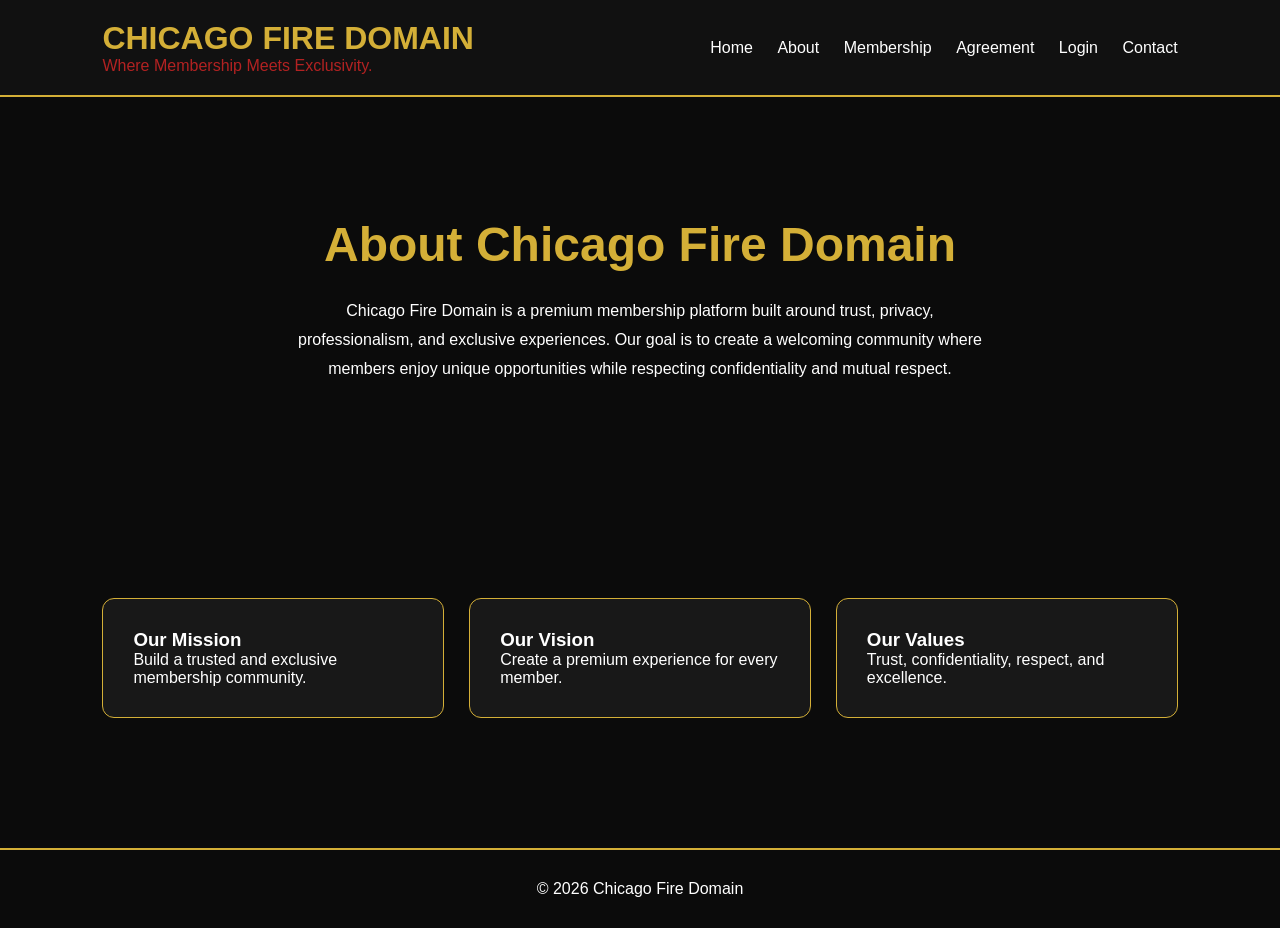
==== about.html @ f3d8c000 "Create about.html" ====
<!DOCTYPE html>
<html lang="en">
<head>
    <meta charset="UTF-8">
    <meta name="viewport" content="width=device-width, initial-scale=1.0">
    <title>About | Chicago Fire Domain</title>
    <link rel="stylesheet" href="css/style.css">
</head>
<body>

<header>
    <div class="logo">
        <h1>CHICAGO FIRE DOMAIN</h1>
        <p>Where Membership Meets Exclusivity.</p>
    </div>

    <nav>
        <a href="index.html">Home</a>
        <a href="about.html">About</a>
        <a href="membership.html">Membership</a>
        <a href="agreement.html">Agreement</a>
        <a href="login.html">Login</a>
        <a href="contact.html">Contact</a>
    </nav>
</header>

<section class="hero">
    <h2>About Chicago Fire Domain</h2>

    <p>
        Chicago Fire Domain is a premium membership platform built around
        trust, privacy, professionalism, and exclusive experiences.
        Our goal is to create a welcoming community where members enjoy
        unique opportunities while respecting confidentiality and mutual respect.
    </p>
</section>

<section class="features">
    <div class="card">
        <h3>Our Mission</h3>
        <p>Build a trusted and exclusive membership community.</p>
    </div>

    <div class="card">
        <h3>Our Vision</h3>
        <p>Create a premium experience for every member.</p>
    </div>

    <div class="card">
        <h3>Our Values</h3>
        <p>Trust, confidentiality, respect, and excellence.</p>
    </div>
</section>

<footer>
    <p>© 2026 Chicago Fire Domain</p>
</footer>

</body>
</html>
---- css/style.css ----
*{
    margin:0;
    padding:0;
    box-sizing:border-box;
}

body{
    font-family:Arial,Helvetica,sans-serif;
    background:#0B0B0B;
    color:#fff;
}

header{
    display:flex;
    justify-content:space-between;
    align-items:center;
    padding:20px 8%;
    background:#111;
    border-bottom:2px solid #D4AF37;
}

.logo h1{
    color:#D4AF37;
}

.logo p{
    color:#B22222;
}

nav a{
    color:white;
    text-decoration:none;
    margin-left:20px;
    transition:.3s;
}

nav a:hover{
    color:#D4AF37;
}

.hero{
    text-align:center;
    padding:120px 20px;
}

.hero h2{
    font-size:48px;
    color:#D4AF37;
}

.hero p{
    max-width:700px;
    margin:25px auto;
    line-height:1.8;
}

.btn{
    display:inline-block;
    background:#B22222;
    color:white;
    padding:15px 35px;
    text-decoration:none;
    border-radius:8px;
    transition:.3s;
}

.btn:hover{
    background:#D4AF37;
    color:black;
}

.features{
    display:grid;
    grid-template-columns:repeat(auto-fit,minmax(250px,1fr));
    gap:25px;
    padding:70px 8%;
}

.card{
    background:#181818;
    padding:30px;
    border:1px solid #D4AF37;
    border-radius:12px;
}

footer{
    text-align:center;
    padding:30px;
    border-top:2px solid #D4AF37;
    margin-top:60px;
}
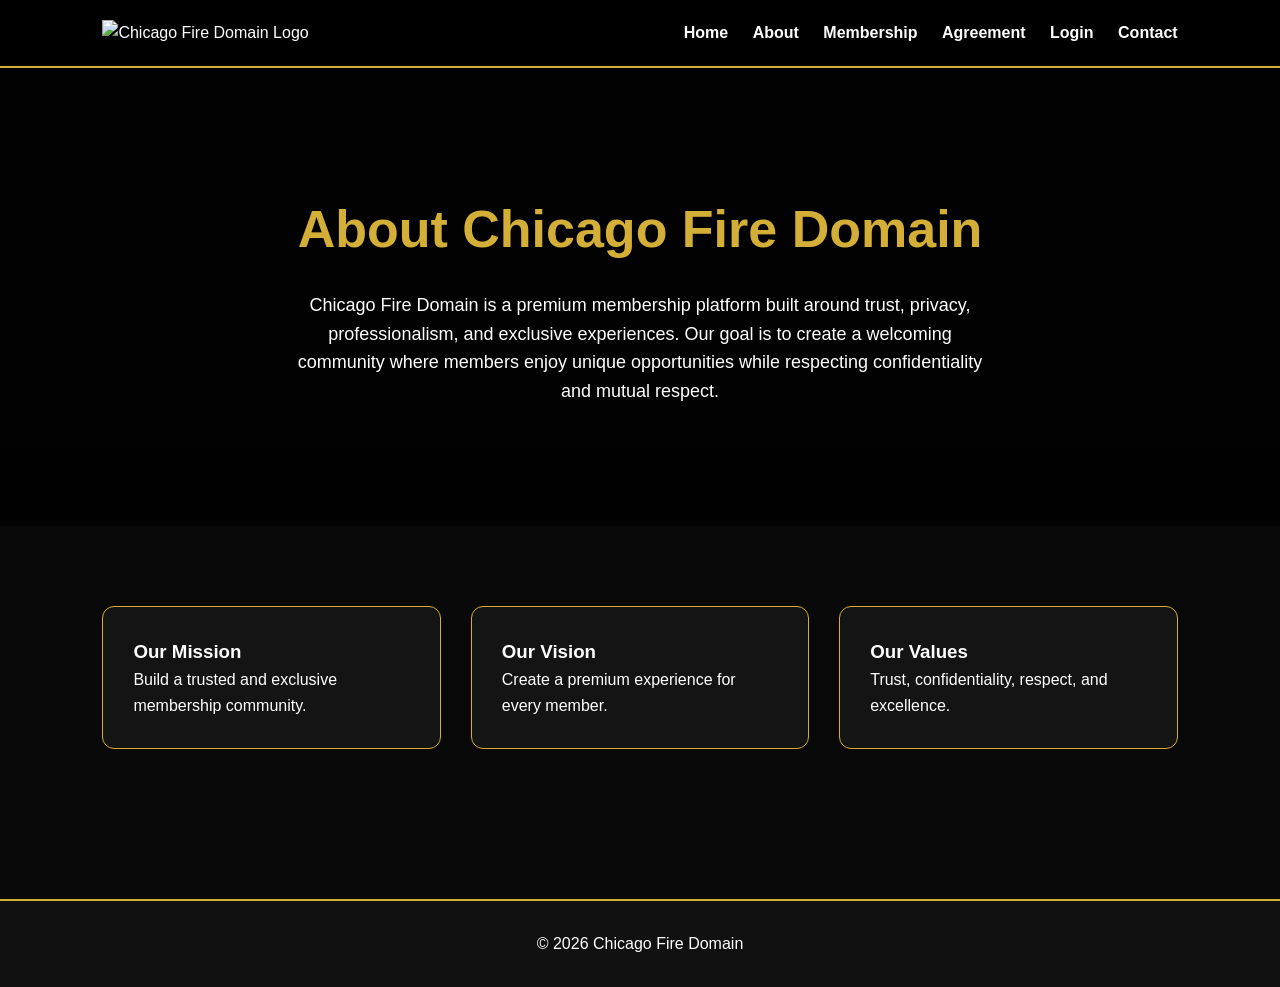
==== commit a3c01bdd: "Update header in about.html to include logo Removed header text and added logo image." ====
--- a/about.html
+++ b/about.html
@@ -10,10 +10,8 @@
 
 <header>
     <div class="logo">
-        <h1>CHICAGO FIRE DOMAIN</h1>
-        <p>Where Membership Meets Exclusivity.</p>
-    </div>
-
+    <img src="assets/logo.png" alt="Chicago Fire Domain Logo" style="height:80px;">
+</div>
     <nav>
         <a href="index.html">Home</a>
         <a href="about.html">About</a>
@@ -57,4 +55,4 @@
 </footer>
 
 </body>
-</html>+</html>
--- a/css/style.css
+++ b/css/style.css
@@ -1,91 +1,130 @@
 *{
-    margin:0;
-    padding:0;
-    box-sizing:border-box;
+margin:0;
+padding:0;
+box-sizing:border-box;
 }
 
 body{
-    font-family:Arial,Helvetica,sans-serif;
-    background:#0B0B0B;
-    color:#fff;
+font-family:Arial,Helvetica,sans-serif;
+background:#090909;
+color:#fff;
+line-height:1.6;
 }
 
 header{
-    display:flex;
-    justify-content:space-between;
-    align-items:center;
-    padding:20px 8%;
-    background:#111;
-    border-bottom:2px solid #D4AF37;
+position:sticky;
+top:0;
+display:flex;
+justify-content:space-between;
+align-items:center;
+padding:20px 8%;
+background:rgba(0,0,0,.95);
+border-bottom:2px solid #D4AF37;
 }
 
 .logo h1{
-    color:#D4AF37;
+color:#D4AF37;
+font-size:30px;
 }
 
 .logo p{
-    color:#B22222;
+color:#B22222;
+font-size:14px;
 }
 
 nav a{
-    color:white;
-    text-decoration:none;
-    margin-left:20px;
-    transition:.3s;
+text-decoration:none;
+color:white;
+margin-left:20px;
+font-weight:bold;
+transition:.3s;
 }
 
 nav a:hover{
-    color:#D4AF37;
+color:#D4AF37;
 }
 
 .hero{
-    text-align:center;
-    padding:120px 20px;
+padding:120px 10%;
+text-align:center;
+background:linear-gradient(rgba(0,0,0,.75),rgba(0,0,0,.85));
 }
 
 .hero h2{
-    font-size:48px;
-    color:#D4AF37;
+font-size:52px;
+color:#D4AF37;
+margin-bottom:20px;
 }
 
 .hero p{
-    max-width:700px;
-    margin:25px auto;
-    line-height:1.8;
+max-width:700px;
+margin:auto;
+font-size:18px;
 }
 
 .btn{
-    display:inline-block;
-    background:#B22222;
-    color:white;
-    padding:15px 35px;
-    text-decoration:none;
-    border-radius:8px;
-    transition:.3s;
+display:inline-block;
+margin-top:30px;
+padding:15px 40px;
+background:#B22222;
+color:white;
+text-decoration:none;
+border-radius:8px;
+font-weight:bold;
+transition:.3s;
 }
 
 .btn:hover{
-    background:#D4AF37;
-    color:black;
+background:#D4AF37;
+color:#111;
+transform:translateY(-3px);
 }
 
 .features{
-    display:grid;
-    grid-template-columns:repeat(auto-fit,minmax(250px,1fr));
-    gap:25px;
-    padding:70px 8%;
+display:grid;
+grid-template-columns:repeat(auto-fit,minmax(260px,1fr));
+gap:30px;
+padding:80px 8%;
 }
 
 .card{
-    background:#181818;
-    padding:30px;
-    border:1px solid #D4AF37;
-    border-radius:12px;
+background:#141414;
+padding:30px;
+border-radius:12px;
+border:1px solid #D4AF37;
+transition:.3s;
+}
+
+.card:hover{
+transform:translateY(-10px);
+box-shadow:0 0 25px rgba(212,175,55,.4);
 }
 
 footer{
-    text-align:center;
-    padding:30px;
-    border-top:2px solid #D4AF37;
-    margin-top:60px;
+margin-top:70px;
+padding:30px;
+text-align:center;
+border-top:2px solid #D4AF37;
+background:#111;
+}
+
+@media(max-width:768px){
+
+header{
+flex-direction:column;
+}
+
+nav{
+margin-top:20px;
+}
+
+nav a{
+display:block;
+margin:12px 0;
+}
+
+.hero h2{
+font-size:36px;
+}
+
 }
